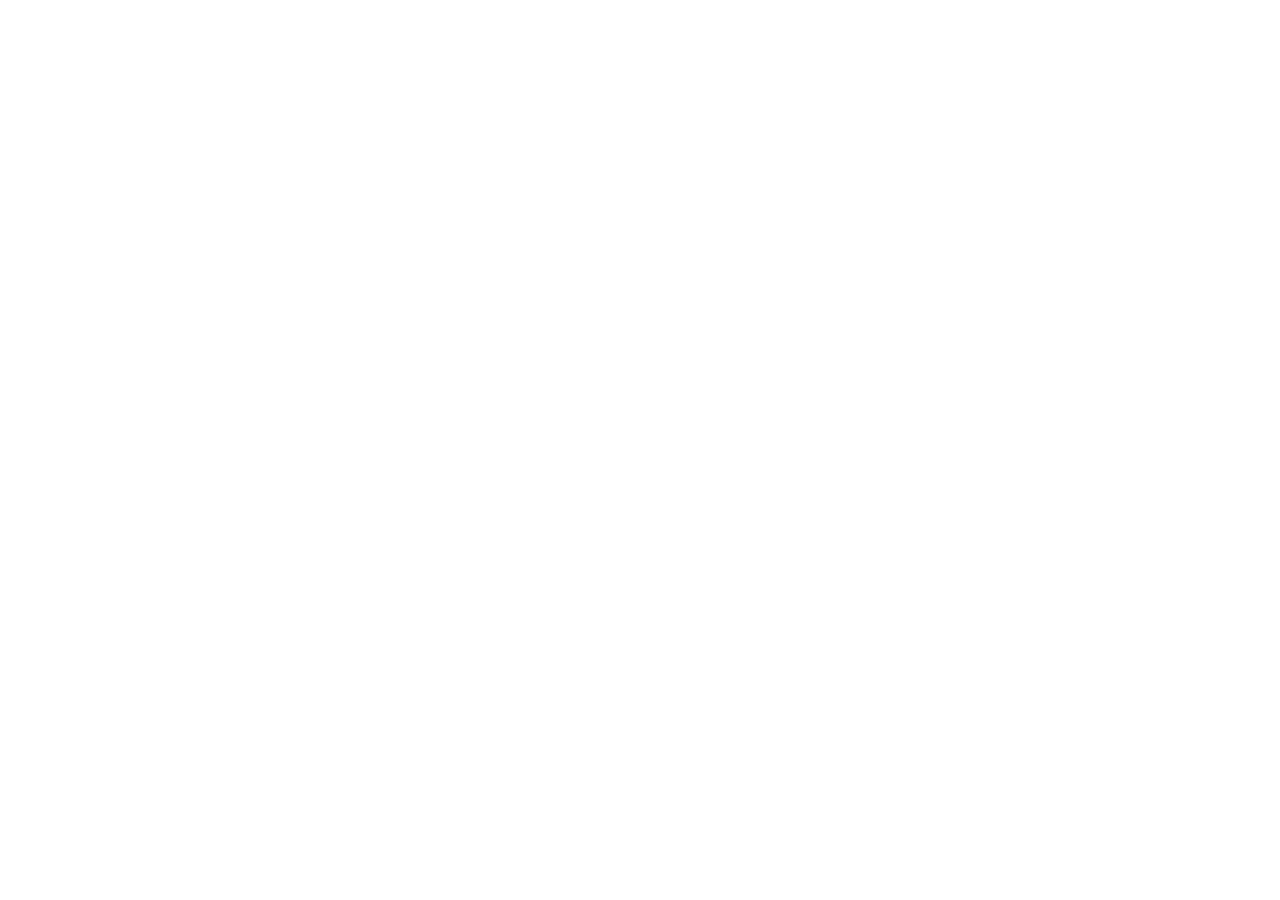
==== html/index.html @ 593cc223 "add project files" ====
<!DOCTYPE html>
<html lang="en">
<head>
    <meta charset="UTF-8">
    <meta name="viewport" content="width=device-width, initial-scale=1.0">
    <title>Document</title>
    <link rel="stylesheet" href="css/style.CSS">
</head>
<body>
    
</body>
</html>
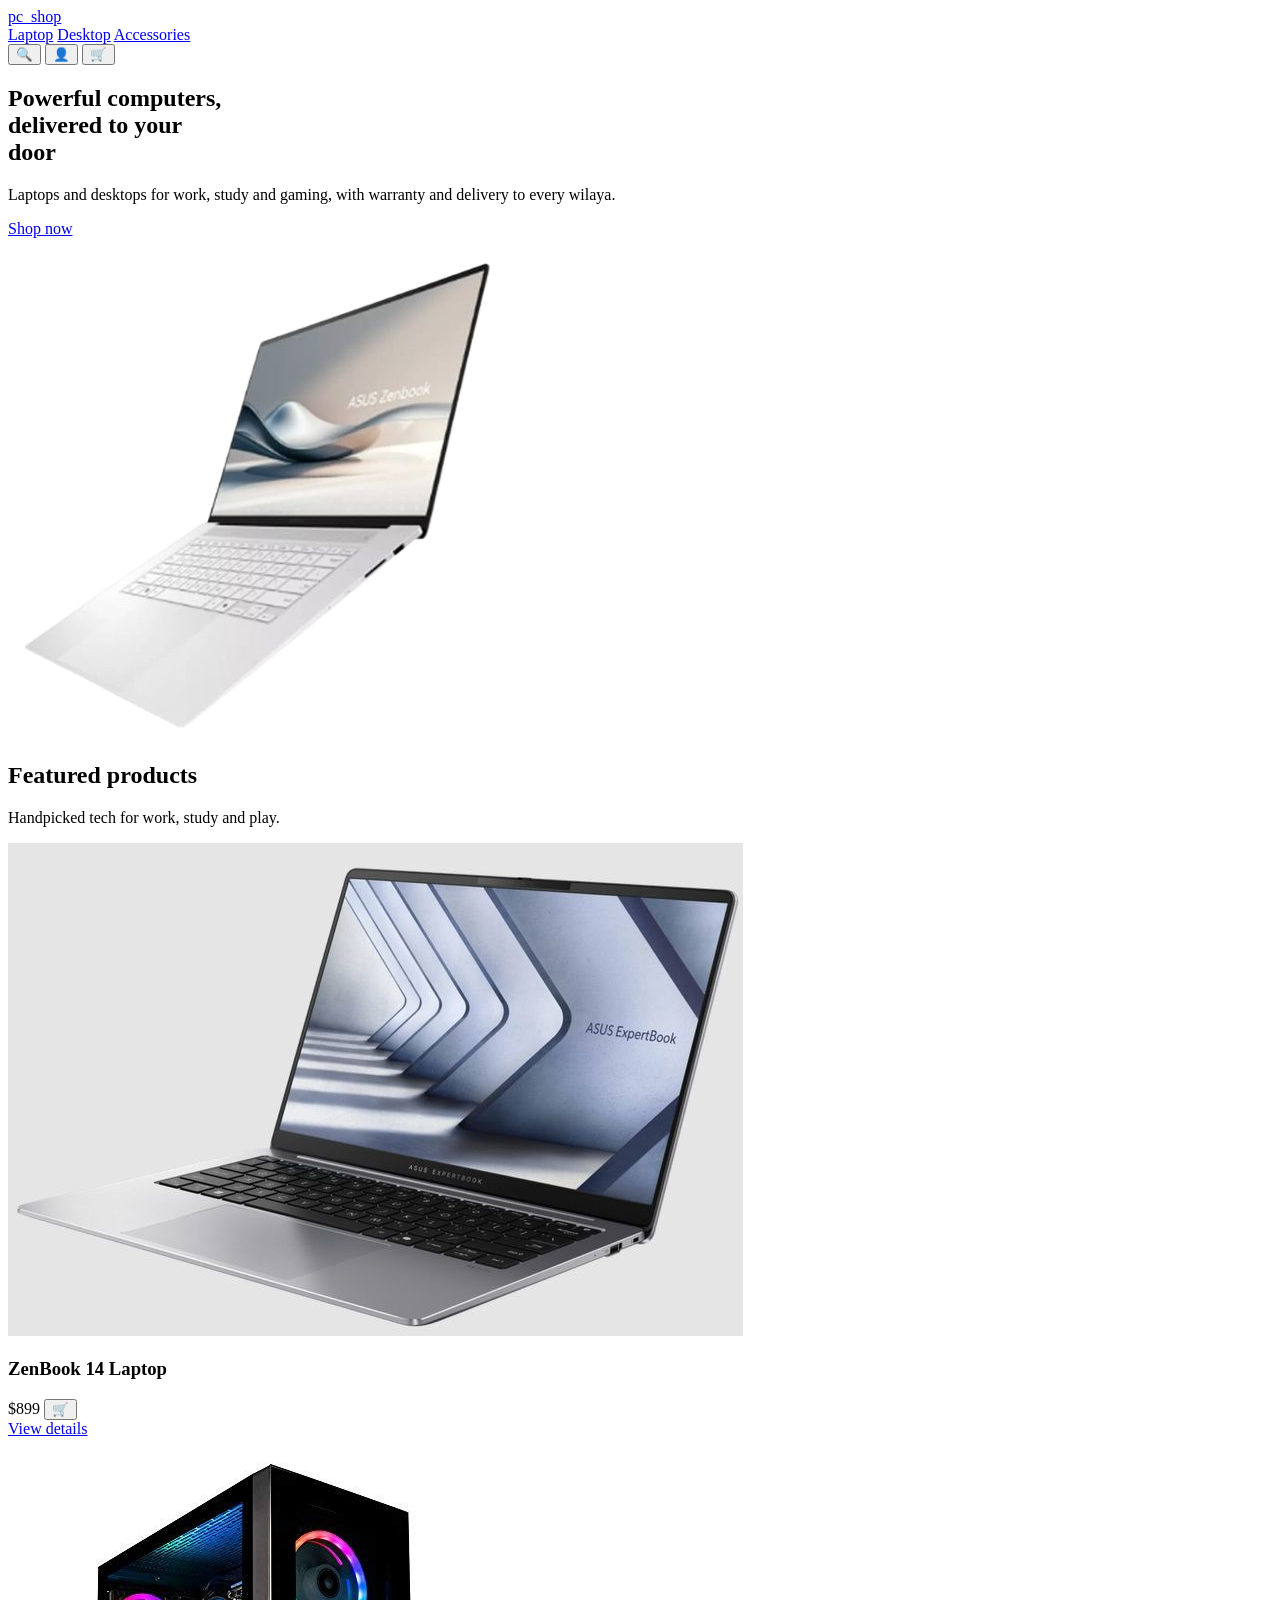
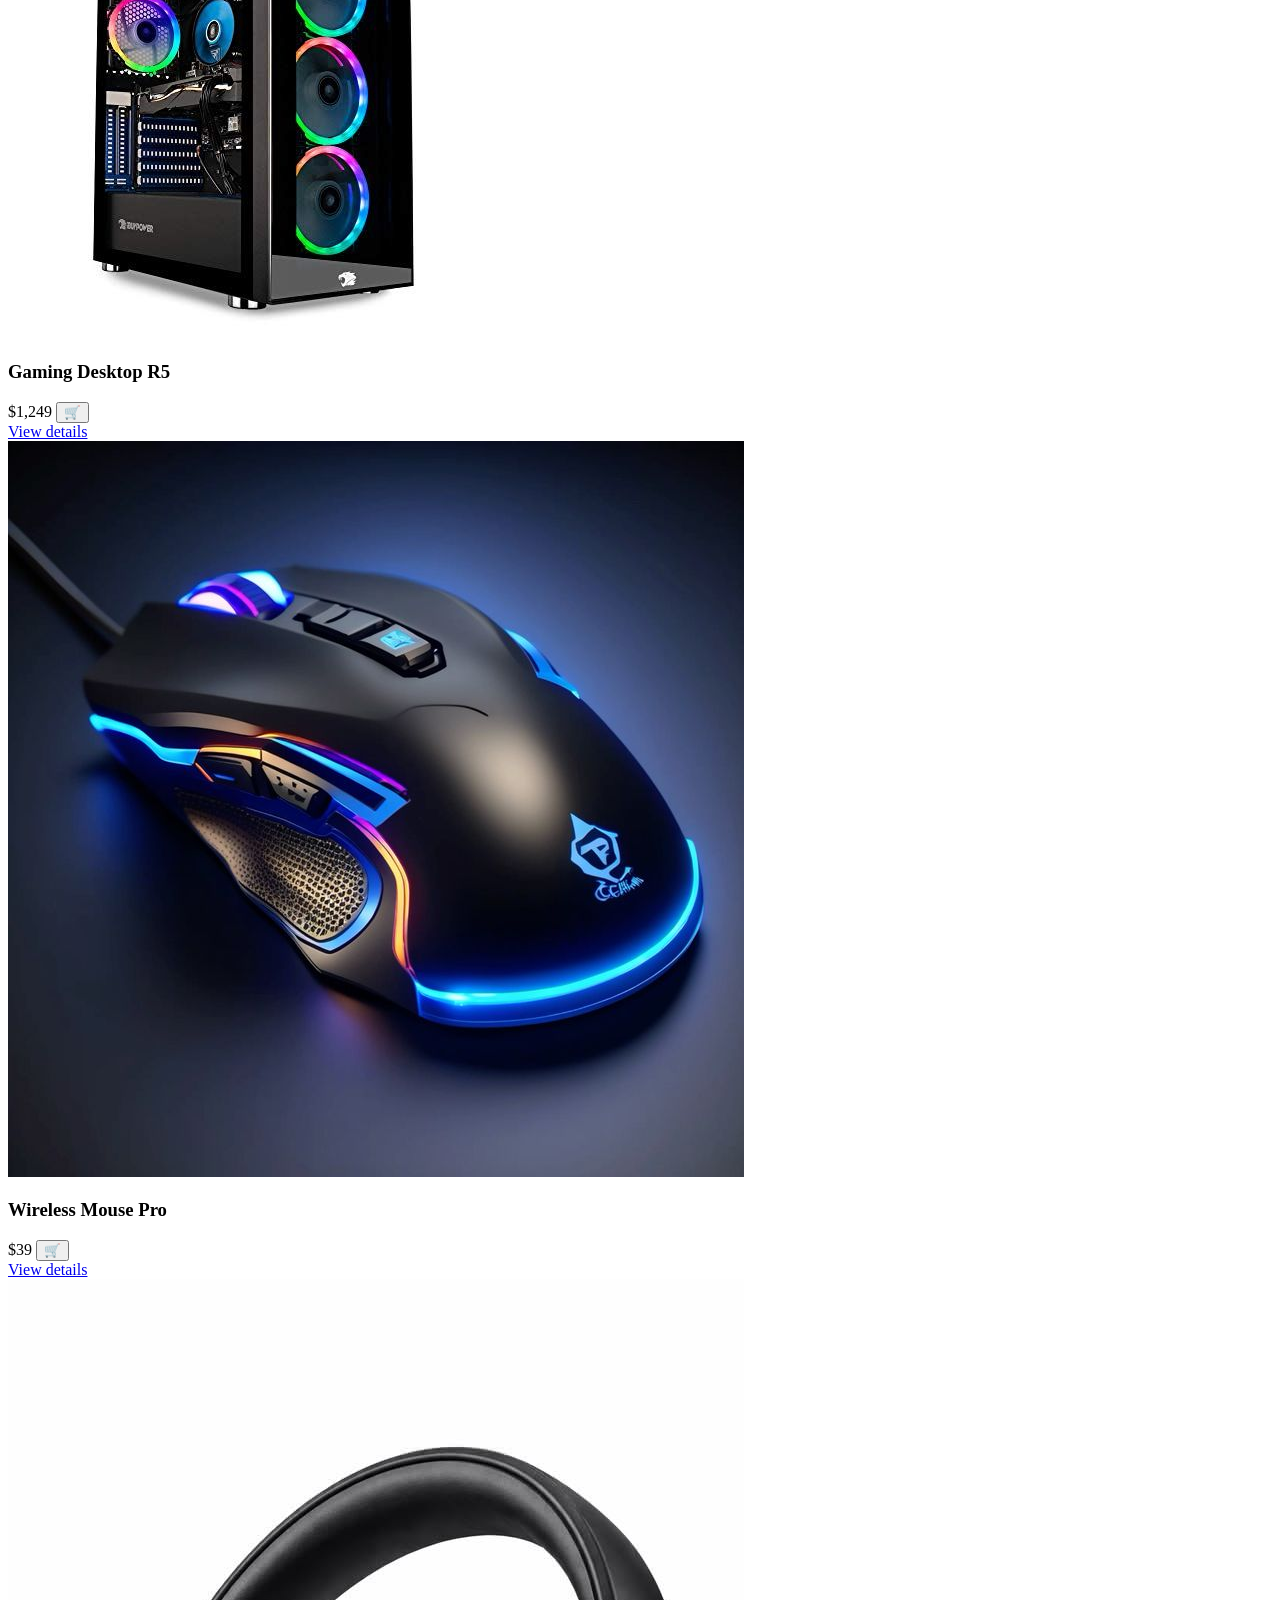
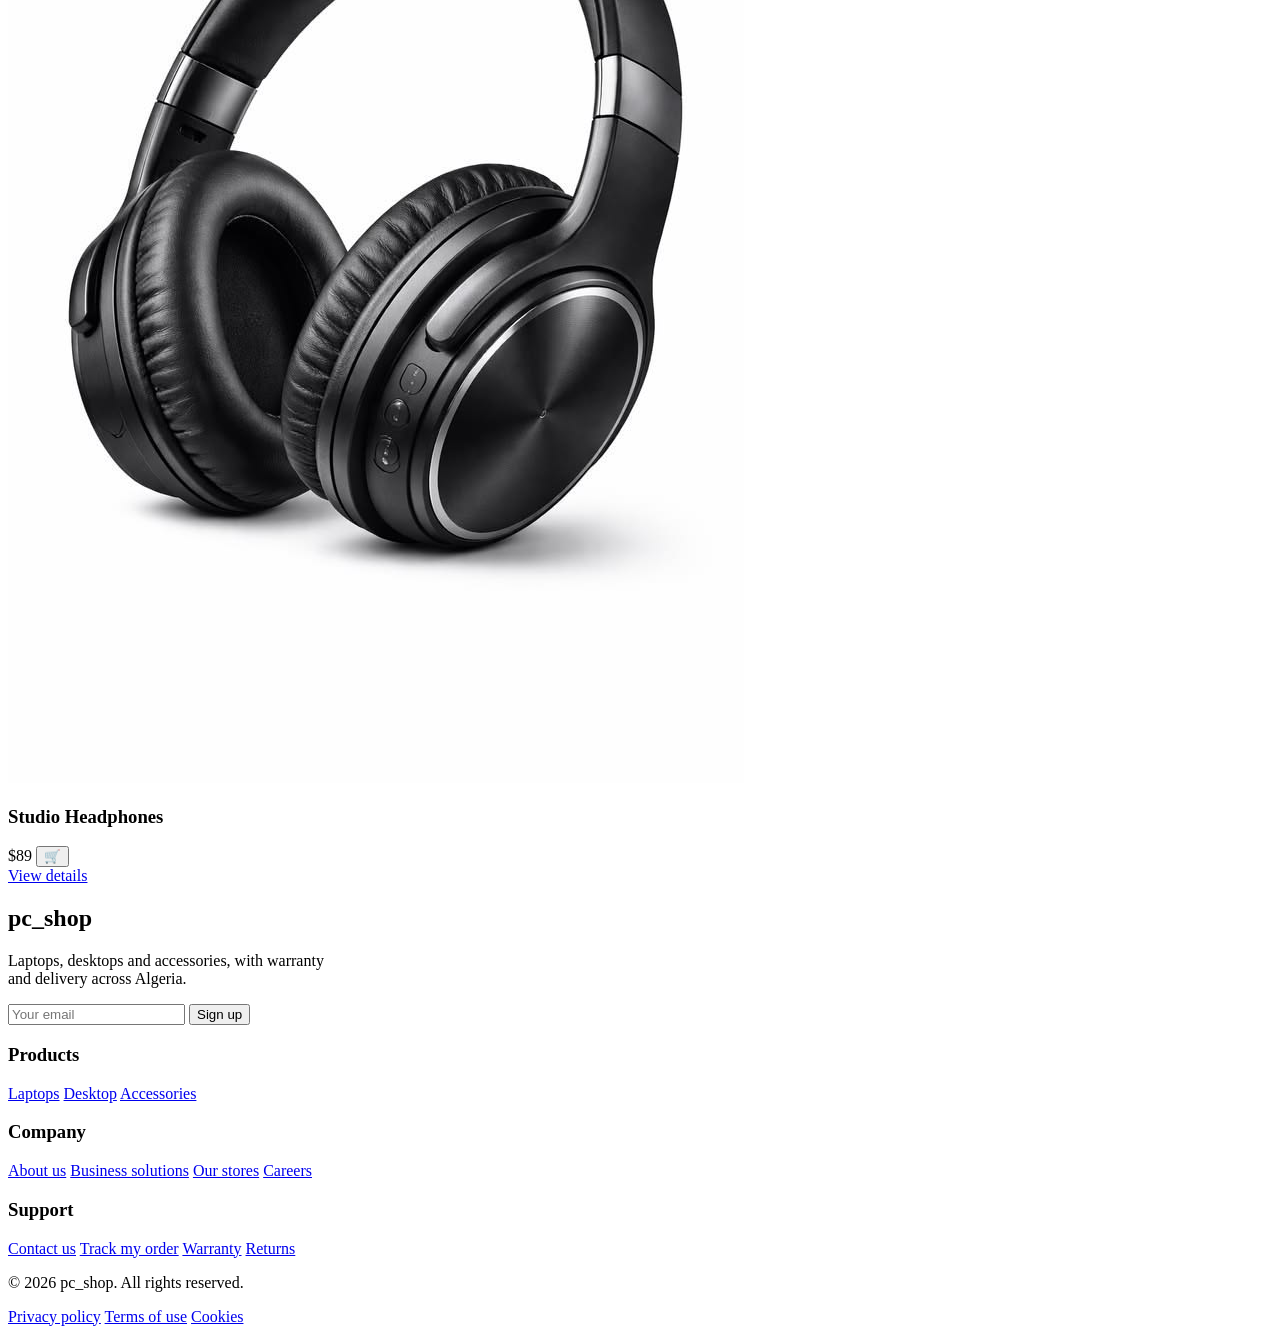
==== commit 6db780ca: "add home page" ====
--- a/html/index.html
+++ b/html/index.html
@@ -1,12 +1,251 @@
 <!DOCTYPE html>
 <html lang="en">
+
 <head>
     <meta charset="UTF-8">
     <meta name="viewport" content="width=device-width, initial-scale=1.0">
-    <title>Document</title>
-    <link rel="stylesheet" href="css/style.CSS">
+
+    <title>PC Shop</title>
+
+    <link rel="Stylesheet" href="../css/style.css">
 </head>
+
 <body>
+
+    <!-- Navigation Bar -->
+    <header class="navbar">
+
+        <!-- Logo -->
+        <a href="index.html" class="logo">
+            pc_shop
+        </a>
+
+        <!-- Navigation Links -->
+        <nav class="nav-links">
+
+            <a href="#laptops">Laptop</a>
+
+            <a href="#desktops">Desktop</a>
+
+            <a href="#accessories">Accessories</a>
+
+        </nav>
+
+        <!-- Navigation Icons -->
+        <div class="nav-icons">
+
+            <button type="button" aria-label="Search">
+                &#128269;
+            </button>
+
+            <button type="button" aria-label="Account">
+                &#128100;
+            </button>
+
+            <button type="button" aria-label="Shopping cart">
+                &#128722;
+            </button>
+
+        </div>
+
+    </header>
+
+
+<!-- Hero Section -->
+<section class="hero">
+
     
+<div class="hero-content">
+
+    <h1>
+        Powerful computers,<br>
+        delivered to your<br>
+        door
+    </h1>
+
+    <p>
+        Laptops and desktops for work, study and gaming,
+        with warranty and delivery to every wilaya.
+    </p>
+
+    <a href="#products" class="hero-button">
+        Shop now
+    </a>
+
+</div>
+
+    <!-- Hero Image -->
+    <div class="hero-image">
+
+        <img src="../img/Asus_ZenBook_S16_OLED_UM5606WA-RK220W__90NB13M2-M00CJ0_-removebg-preview.png" alt="Laptop">
+
+    </div>
+
+</section>
+
+
+
+<!-- Featured Products Section -->
+<section class="products" id="products">
+
+    <!-- Section Heading -->
+    <div class="products-heading">
+        <h2>Featured products</h2>
+        <p>Handpicked tech for work, study and play.</p>
+    </div>
+
+    <!-- Products Container -->
+    <div class="products-container">
+
+        <!-- Product 1 -->
+        <article class="product-card">
+            <div class="product-image">
+                <img src="../img/laptop.jfif"
+                     alt="ZenBook 14 Laptop">
+            </div>
+
+            <h3>ZenBook 14 Laptop</h3>
+
+            <div class="product-price">
+                <span>$899</span>
+                <button type="button" aria-label="Add laptop to cart">
+                    🛒
+                </button>
+            </div>
+
+            <a href="#" class="product-button">View details</a>
+        </article>
+
+        <!-- Product 2 -->
+        <article class="product-card">
+            <div class="product-image">
+                <img src="../img/Desktops _ Amazon_com.jfif"
+                     alt="Gaming Desktop R5">
+            </div>
+
+            <h3>Gaming Desktop R5</h3>
+
+            <div class="product-price">
+                <span>$1,249</span>
+                <button type="button" aria-label="Add gaming desktop to cart">
+                    🛒
+                </button>
+            </div>
+
+            <a href="#" class="product-button">View details</a>
+        </article>
+
+        <!-- Product 3 -->
+        <article class="product-card">
+            <div class="product-image">
+                <img src="../img/Gaming mouse.jfif"
+                     alt="Wireless Mouse Pro">
+            </div>
+
+            <h3>Wireless Mouse Pro</h3>
+
+            <div class="product-price">
+                <span>$39</span>
+                <button type="button" aria-label="Add mouse to cart">
+                    🛒
+                </button>
+            </div>
+
+            <a href="#" class="product-button">View details</a>
+        </article>
+
+        <!-- Product 4 -->
+        <article class="product-card">
+            <div class="product-image">
+                <img src="../img/headphone.jfif"
+                     alt="Studio Headphones">
+            </div>
+
+            <h3>Studio Headphones</h3>
+
+            <div class="product-price">
+                <span>$89</span>
+                <button type="button" aria-label="Add headphones to cart">
+                    🛒
+                </button>
+            </div>
+
+            <a href="#" class="product-button">View details</a>
+        </article>
+
+    </div>
+
+</section>
+
+ <footer class="footer">
+
+    <div class="top-line"></div>
+
+    <div class="footer-content">
+
+      <div class="about">
+        <h2>pc<span>_</span>shop</h2>
+
+        <p class="description">
+          Laptops, desktops and accessories, with warranty<br>
+          and delivery across Algeria.
+        </p>
+
+        <form class="newsletter" id="newsletterForm">
+          <input
+            type="email"
+            id="email"
+            placeholder="Your email"
+            aria-label="Your email"
+            required
+          >
+          <button type="submit">Sign up</button>
+        </form>
+
+        <p id="message" class="message" aria-live="polite"></p>
+      </div>
+
+      <div class="column">
+        <h3>Products</h3>
+        <a href="#">Laptops</a>
+        <a href="#">Desktop</a>
+        <a href="#">Accessories</a>
+      </div>
+
+      <div class="column">
+        <h3>Company</h3>
+        <a href="#">About us</a>
+        <a href="#">Business solutions</a>
+        <a href="#">Our stores</a>
+        <a href="#">Careers</a>
+      </div>
+
+      <div class="column">
+        <h3>Support</h3>
+        <a href="#">Contact us</a>
+        <a href="#">Track my order</a>
+        <a href="#">Warranty</a>
+        <a href="#">Returns</a>
+      </div>
+
+    </div>
+
+    <div class="bottom">
+      <p class="copyright">
+        © 2026 pc_shop. All rights reserved.
+      </p>
+
+      <div class="legal">
+        <a href="#">Privacy policy</a>
+        <a href="#">Terms of use</a>
+        <a href="#">Cookies</a>
+      </div>
+    </div>
+
+  </footer>
+
+  <script type="module" src="../js/pages/home.js"></script>
+
 </body>
+
 </html>
